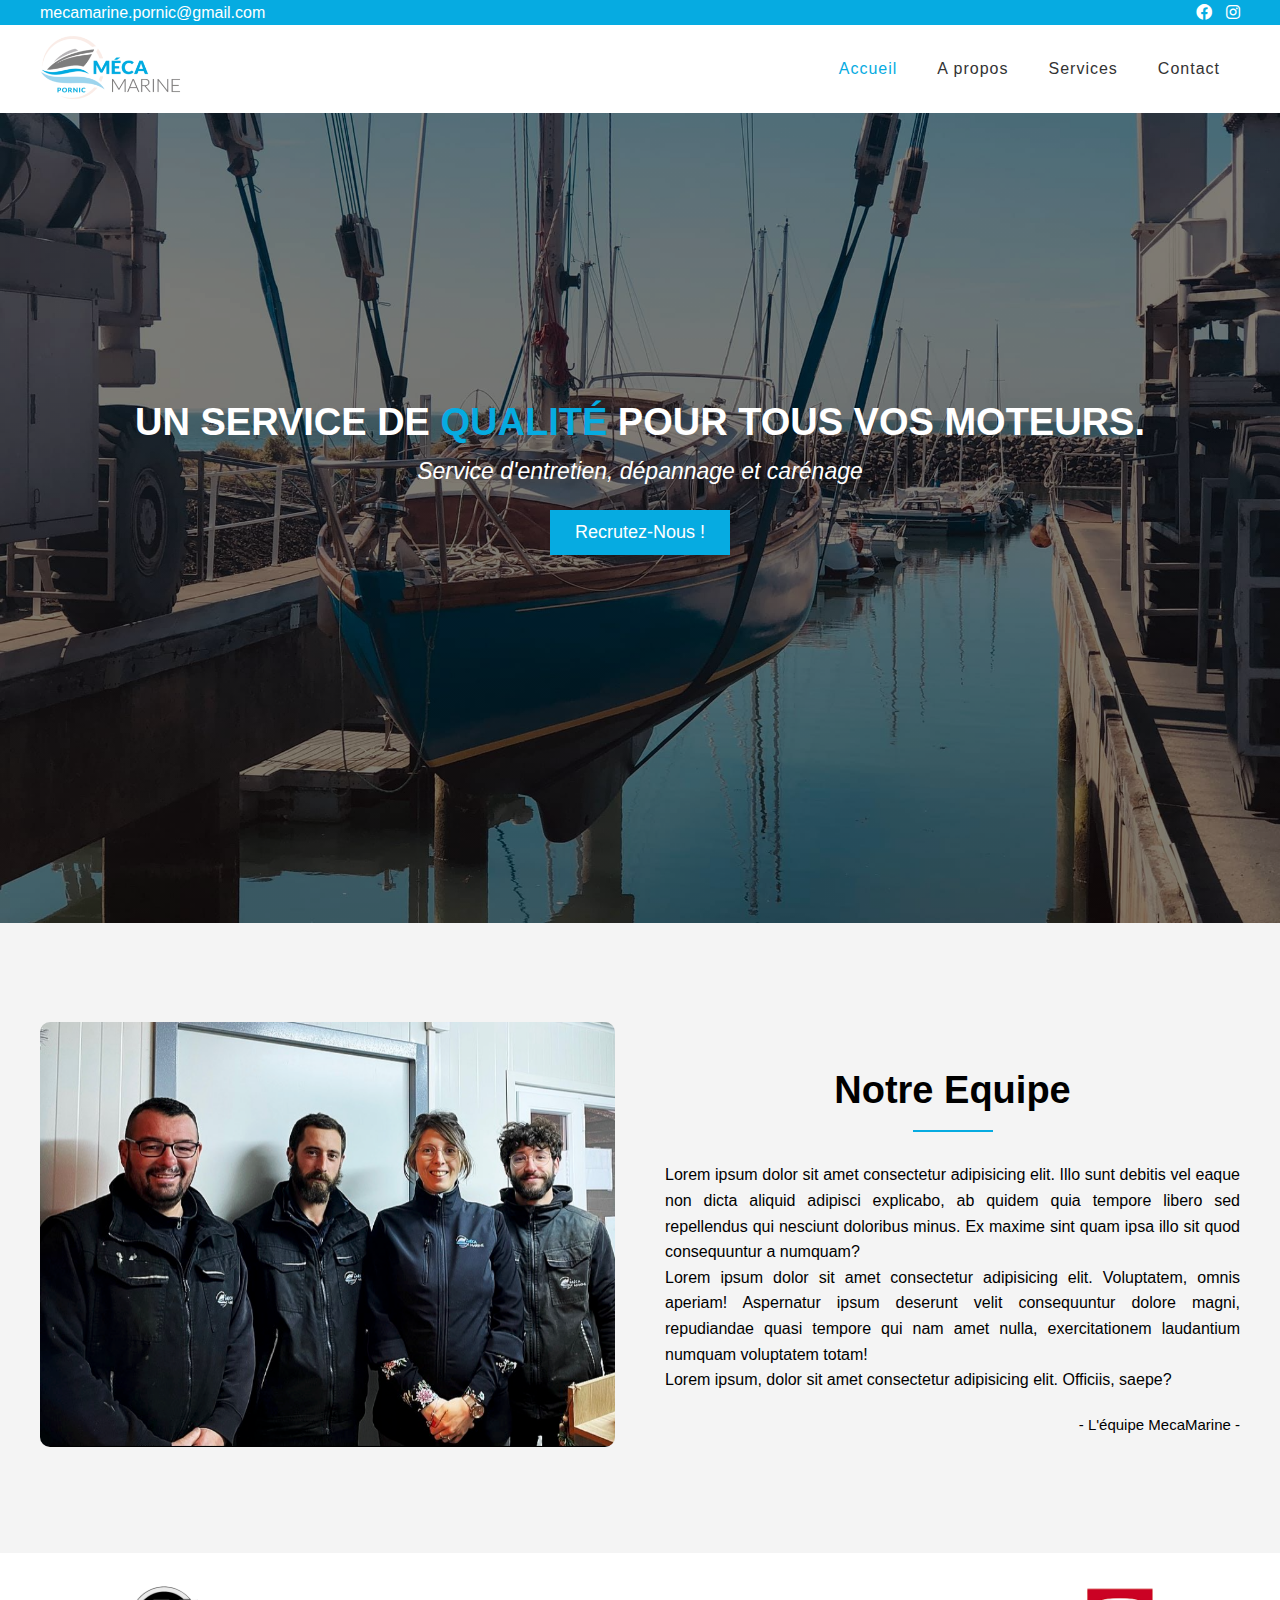
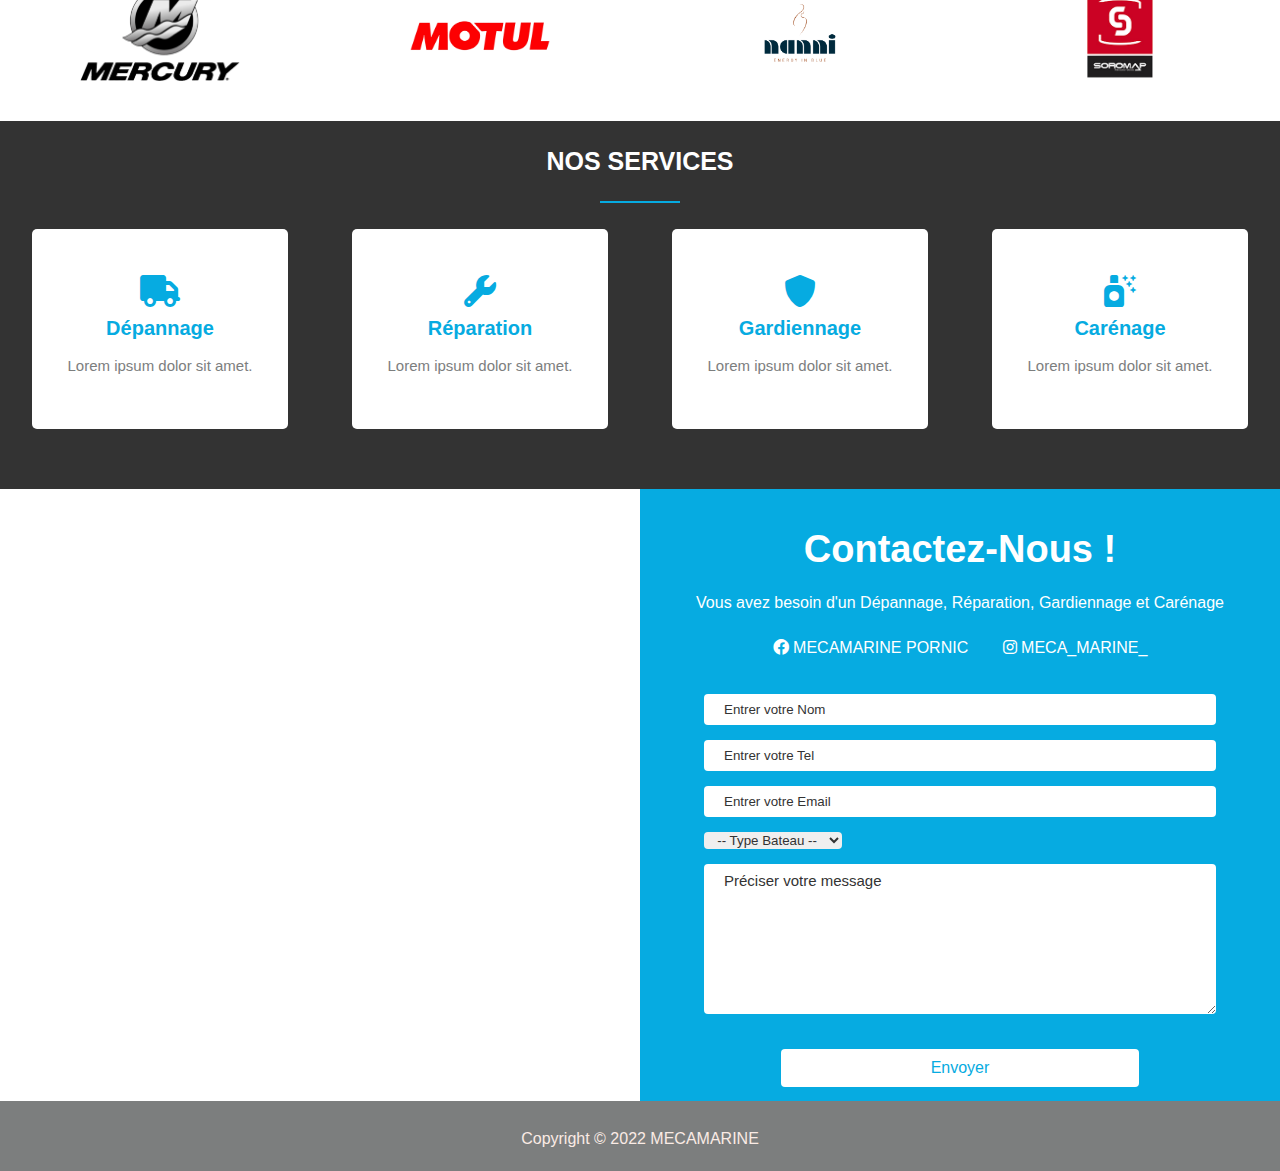
==== index.html @ 8976c01f "mon premier commit" ====
<!DOCTYPE html>
<html lang="en">
<head>
  <meta charset="UTF-8">
  <meta http-equiv="X-UA-Compatible" content="IE=edge">
  <meta name="viewport" content="width=device-width, initial-scale=1.0">
  <link rel="stylesheet" href="https://cdnjs.cloudflare.com/ajax/libs/font-awesome/6.0.0/css/all.min.css" integrity="sha512-9usAa10IRO0HhonpyAIVpjrylPvoDwiPUiKdWk5t3PyolY1cOd4DSE0Ga+ri4AuTroPR5aQvXU9xC6qOPnzFeg==" crossorigin="anonymous" referrerpolicy="no-referrer" />
  <link rel="stylesheet" href="css/main.css">
  <title>MecaMarine</title>
  <link rel="shortcut icon" type="image/x-icon" href="img/favicon.ico">
</head>
<body>

  <!-- Header : Info Contact & Navbar -->
  <header>
    <!-- Info Contact -->
    <div class="info">
      <div class="container">
        <div class="info-left">
          <p>mecamarine.pornic@gmail.com</p>
        </div>
        <div class="info-right">
          <a href="https://www.facebook.com/mecamarine.pornic.9" target="_blank"><i class="fab fa-facebook"></i></a>
          <a href="https://www.instagram.com/meca_marine_" target="_blank"><i class="fab fa-instagram"></i></a>
        </div>
      </div>
    </div>
    <!-- Navigation -->
    <div class="container">
      <div class="nav">
        <div class="logo">
          <img src="img/logo-titre.png" alt="MecaMarine Pornic">
        </div>
        <div class="navbar">
          <ul>
            <li><a class="current" href="index.html">Accueil</a></li>
            <li><a href="#about">A propos</a></li>
            <li><a href="#services">Services</a></li>
            <li><a href="#contact">Contact</a></li>
          </ul>
        </div>
      </div>
    </div>
  </header>

  <!-- Showcase Section-->
  <section id="showcase">
    <div class="container">
      <div class="showcase-content">
        <h1>Un service de <span>qualité</span> pour tous vos moteurs.</h1>
        <p>Service d'entretien, dépannage et carénage</p>
        <!-- Revoir le bouton pour le transformer en lien -->
        <button onclick="window.location.href = '#contact';" class="btn btn-primary">Recrutez-Nous !</button>
      </div>
    </div>
  </section>

  <!-- About Section -->
  <section id="about">
    <div class="container">
      <div class="about-content">
        <div class="about-item">
          <img src="img/about.png" alt="Equipe MecaMarine">
        </div>
        <div class="about-item">
          <h2>Notre Equipe</h2>
          <div class="bottom-line"></div>
          <p>Lorem ipsum dolor sit amet consectetur adipisicing elit. Illo sunt debitis vel eaque non dicta aliquid adipisci explicabo, ab quidem quia tempore libero sed repellendus qui nesciunt doloribus minus. Ex maxime sint quam ipsa illo sit quod consequuntur a numquam?</p>
          <p>Lorem ipsum dolor sit amet consectetur adipisicing elit. Voluptatem, omnis aperiam! Aspernatur ipsum deserunt velit consequuntur dolore magni, repudiandae quasi tempore qui nam amet nulla, exercitationem laudantium numquam voluptatem totam!</p>
          <p>Lorem ipsum, dolor sit amet consectetur adipisicing elit. Officiis, saepe?</p>
          <p class="signature">- L'équipe MecaMarine -</p>
        </div>
      </div>
    </div>
  </section>

  <!-- May be put a blog section in the future -->

  <!-- Services -->
  <section id="services">
    <div class="services-content">
      <div class="services-item">
        <img src="img/mercury.png" alt="Mercury" title="Mercury">
      </div>
      <div class="services-item">
        <img src="img/motul.png" alt="Motul" title="Motul">
      </div>
      <div class="services-item">
        <img src="img/nanni.png" alt="Nanni" title="Nanni">
      </div>
      <div class="services-item">
        <img src="img/soromap.png" alt="Soromap" title="Soromap">
      </div>
    </div>
  </section>

  <!-- WOrk -->

  <section id="work">
    <h1>Nos Services</h1>
    <div class="bottom-line"></div>
    <div class="work-content">
      <div class="work-item">
        <i class="fas fa-truck fa-2x"></i>
        <h2>Dépannage</h2>
        <p>Lorem ipsum dolor sit amet.</p>
      </div>
      <div class="work-item">
        <i class="fas fa-wrench fa-2x"></i>
        <h2>Réparation</h2>
        <p>Lorem ipsum dolor sit amet.</p>
      </div>
      <div class="work-item">
        <i class="fas fa-shield-blank fa-2x"></i>
        <h2>Gardiennage</h2>
        <p>Lorem ipsum dolor sit amet.</p>
      </div>
      <div class="work-item">
        <i class="fas fa-spray-can-sparkles fa-2x"></i>
        <h2>Carénage</h2>
        <p>Lorem ipsum dolor sit amet.</p>
      </div>
    </div>
  </section>

  <!-- Contact Section -->
  <section id="contact">
    <div class="contact-content">
      <div class="contact-item-info">
        <iframe width="100%" height="100%"src="https://www.google.com/maps/embed?pb=!1m18!1m12!1m3!1d2714.675283968208!2d-2.11802088414031!3d47.125034829112145!2m3!1f0!2f0!3f0!3m2!1i1024!2i768!4f13.1!3m3!1m2!1s0x480572cf371f5031%3A0xed2133f4fa08d8af!2s6%20Bis%20Rue%20du%20Capitaine%20Yves%20Allais%2C%2044210%20Pornic!5e0!3m2!1sfr!2sfr!4v1645265931006!5m2!1sfr!2sfr" width="766" height="607" style="border:0;" allowfullscreen="" loading="lazy"></iframe>
      </div>
      <div class="contact-item-form">
        <h1>Contactez-Nous !</h1>
        <p>Vous avez besoin d'un Dépannage, Réparation, Gardiennage et Carénage</p>
        <div class="social">
          <a href="https://www.facebook.com/mecamarine.pornic.9" target="_blank"><i class="fab fa-facebook"></i> MECAMARINE PORNIC</a>
          <a href="https://www.instagram.com/meca_marine_" target="_blank"><i class="fab fa-instagram"></i> MECA_MARINE_</a>
        </div>
        <form name="contact" method="POST" data-netlify="true" data-netlify-recaptcha="true">
          <input type="text" placeholder="Entrer votre Nom">
          <input type="phone" name="phone" id="phone" placeholder="Entrer votre Tel">
          <input type="email" placeholder="Entrer votre Email">
          <select name="sex" id="sex">
            <option value="--Selectionner--" selected>-- Type Bateau --</option>
            <option value="voilier">Voilier</option>
            <option value="semi-rigide">Semi-Rigide</option>
            <option value="vedette">Vedette</option>
            <option value="yacht">Yacht</option>
            <option value="jet-boat">Jet-boat</option>
            <option value="runabout">Runabout</option>
            <option value="other">Autres</option>
          </select>
          <textarea name="message" id="message" placeholder="Préciser votre message"></textarea>
          <div data-netlify-recaptcha="true"></div>
          <input type="submit" class="btn" value="Envoyer">
        </form>
      </div>
    </div>
  </section>

  <!-- Footer -->
  <footer>
    <p>Copyright &copy; 2022 MECAMARINE</p>
  </footer>
</body>
</html>
---- css/main.css ----
@media (max-width: 830px) {
  header .info {
    display: none;
  }
  header .nav {
    -webkit-box-orient: vertical;
    -webkit-box-direction: normal;
        -ms-flex-direction: column;
            flex-direction: column;
    margin-bottom: 15px;
  }
  header .nav .logo {
    margin: 10px 0;
    width: 20% !important;
  }
  header .nav li {
    margin: 0 30px;
  }
  #showcase .showcase-content {
    margin: 0 20px;
  }
  #showcase p {
    padding: 10px 0;
  }
  #showcase button {
    margin-top: 30px;
  }
  #about .about-content {
    -ms-grid-columns: 1fr !important;
        grid-template-columns: 1fr !important;
    gap: 0 !important;
  }
  #about .about-content .about-item {
    margin: 20px 40px;
    text-align: center;
  }
  #about .about-content .about-item img {
    width: 70%;
    margin-top: 20px;
  }
  .services-content {
    -ms-grid-columns: 1fr !important;
        grid-template-columns: 1fr !important;
  }
  .services-content .services-item {
    margin: 40px auto !important;
  }
  #work h1 {
    padding: 50px 0 25px 0 !important;
  }
  .work-content {
    -ms-grid-columns: 1fr !important;
        grid-template-columns: 1fr !important;
  }
  .work-content .work-item {
    width: 90% !important;
    border-radius: 5px !important;
  }
  .contact-content {
    height: 55vh !important;
    -ms-grid-columns: 1fr !important;
        grid-template-columns: 1fr !important;
  }
  .contact-content .contact-item-info {
    display: none;
  }
  .contact-content h1 {
    padding-top: 40px !important;
    font-size: 38px;
  }
  .contact-content form {
    height: 70% !important;
  }
}

@media (max-width: 420px) {
  header .nav li {
    margin: 0;
  }
  header .nav li a {
    font-size: 13px;
  }
  #showcase {
    height: 80vh !important;
  }
  #showcase h1 {
    font-size: 28px !important;
  }
  #showcase p {
    font-size: 16px !important;
  }
  #showcase button {
    margin-top: 30px;
  }
  #about {
    height: 100vh !important;
  }
  #about .about-content .about-item img {
    width: 100%;
    margin-top: 20px;
  }
  .work-content .work-item {
    width: 80% !important;
    margin: 10px auto 30px auto !important;
  }
  #contact .contact-content {
    height: 76vh !important;
  }
  #contact .social a {
    padding: 0 10px !important;
  }
  #contact .contact-item-form form {
    height: 70% !important;
  }
  #contact .contact-item-form form select {
    width: 50% !important;
  }
  footer {
    position: relative;
    bottom: 0;
    left: 0;
  }
}

* {
  margin: 0;
  padding: 0;
  -webkit-box-sizing: border-box;
          box-sizing: border-box;
}

body {
  font-family: Arial, Helvetica, sans-serif;
  line-height: 1.6;
}

a {
  text-decoration: none;
  color: #333;
}

ul {
  list-style: none;
}

img {
  width: 100%;
}

.container {
  max-width: 1200px;
  margin: 0 auto;
}

.btn {
  border: 0;
  text-decoration: none;
  padding: 12px 25px;
}

.btn-primary {
  background: #06abe1;
  color: #fff;
  font-size: 18px;
  border: 0;
  text-decoration: none;
  padding: 12px 25px;
}

.bottom-line {
  height: 2px;
  width: 5rem;
  background: #06abe1;
  display: block;
  margin: 0 auto 1rem auto;
}

header .info {
  background-color: #06abe1;
  height: 25px;
  color: #fff;
}

header .info .container {
  height: 100%;
  display: -webkit-box;
  display: -ms-flexbox;
  display: flex;
  -webkit-box-align: center;
      -ms-flex-align: center;
          align-items: center;
  -webkit-box-pack: justify;
      -ms-flex-pack: justify;
          justify-content: space-between;
}

header .info .container .info-right a {
  color: #fff;
  margin-left: 10px;
  cursor: pointer;
}

header .nav {
  display: -webkit-box;
  display: -ms-flexbox;
  display: flex;
  -webkit-box-align: center;
      -ms-flex-align: center;
          align-items: center;
  -webkit-box-pack: justify;
      -ms-flex-pack: justify;
          justify-content: space-between;
}

header .nav .logo {
  width: 12%;
  padding-top: 10px;
}

header .nav .navbar ul {
  display: -webkit-box;
  display: -ms-flexbox;
  display: flex;
}

header .nav .navbar ul li a {
  padding: 10px 20px;
  letter-spacing: 1px;
}

header .nav .navbar ul li a.current {
  color: #06abe1 !important;
}

header .nav .navbar ul li a:hover {
  color: #06abe1;
  border-bottom: 2px solid #06abe1;
}

#showcase {
  height: 90vh;
  background: -webkit-gradient(linear, left top, left bottom, from(rgba(0, 0, 0, 0.5)), to(rgba(0, 0, 0, 0.5))), url("../img/showcase2.jpeg") center center/cover;
  background: linear-gradient(rgba(0, 0, 0, 0.5), rgba(0, 0, 0, 0.5)), url("../img/showcase2.jpeg") center center/cover;
}

#showcase .container .showcase-content {
  height: 80vh;
  display: -webkit-box;
  display: -ms-flexbox;
  display: flex;
  -webkit-box-orient: vertical;
  -webkit-box-direction: normal;
      -ms-flex-direction: column;
          flex-direction: column;
  -webkit-box-pack: center;
      -ms-flex-pack: center;
          justify-content: center;
  -webkit-box-align: center;
      -ms-flex-align: center;
          align-items: center;
  color: #fff;
}

#showcase .container .showcase-content h1 {
  text-align: center;
  font-size: 38px;
  text-transform: uppercase;
}

#showcase .container .showcase-content h1 span {
  color: #06abe1;
}

#showcase .container .showcase-content p {
  font-size: 23px;
  font-style: italic;
}

#showcase .container .showcase-content button {
  margin-top: 20px;
}

#about {
  height: 70vh;
  background-color: #f4f4f4;
}

#about .container {
  height: 100%;
  margin: 0 auto;
}

#about .about-content {
  height: 100%;
  display: -ms-grid;
  display: grid;
  -ms-grid-columns: 1fr 1fr;
      grid-template-columns: 1fr 1fr;
  -webkit-box-pack: center;
      -ms-flex-pack: center;
          justify-content: center;
  -webkit-box-align: center;
      -ms-flex-align: center;
          align-items: center;
  gap: 50px;
}

#about .about-content .about-item h2 {
  font-size: 38px;
  text-align: center;
  padding: 20px 0 10px 0;
}

#about .about-content .about-item img {
  border-radius: 10px;
}

#about .about-content .about-item p {
  text-align: justify;
}

#about .about-content .about-item .signature {
  padding-top: 20px;
  text-align: right;
  font-size: 15px;
}

#about .about-content .about-item .bottom-line {
  margin-bottom: 30px;
}

.services-content {
  display: -ms-grid;
  display: grid;
  -ms-grid-columns: (1fr)[4];
      grid-template-columns: repeat(4, 1fr);
  -webkit-box-align: center;
      -ms-flex-align: center;
          align-items: center;
  -webkit-box-pack: center;
      -ms-flex-pack: center;
          justify-content: center;
  text-align: center;
}

.services-content .services-item {
  width: 50%;
  margin: 20px auto;
}

.services-content .services-item:nth-child(3) {
  width: 60%;
}

#work {
  background-color: #333;
}

#work h1 {
  text-align: center;
  padding: 20px 0;
  text-transform: uppercase;
  font-size: 25px;
  color: #fff;
}

#work .work-content {
  display: -ms-grid;
  display: grid;
  -ms-grid-columns: (1fr)[4];
      grid-template-columns: repeat(4, 1fr);
  -webkit-box-align: center;
      -ms-flex-align: center;
          align-items: center;
  -webkit-box-pack: center;
      -ms-flex-pack: center;
          justify-content: center;
  text-align: center;
}

#work .work-content .work-item {
  display: -webkit-box;
  display: -ms-flexbox;
  display: flex;
  -webkit-box-orient: vertical;
  -webkit-box-direction: normal;
      -ms-flex-direction: column;
          flex-direction: column;
  -webkit-box-align: center;
      -ms-flex-align: center;
          align-items: center;
  -webkit-box-pack: center;
      -ms-flex-pack: center;
          justify-content: center;
  background-color: #fff;
  color: #fff;
  width: 80%;
  height: 200px;
  border-radius: 5px;
  margin: 10px auto 60px auto;
}

#work .work-content .work-item i {
  padding: 5px;
  color: #06abe1;
}

#work .work-content .work-item h2 {
  font-size: 20px;
  color: #06abe1;
}

#work .work-content .work-item p {
  font-size: 15px;
  color: #7c7e7e;
  margin: 10px;
}

#contact .contact-content {
  height: 68vh;
  display: -ms-grid;
  display: grid;
  -ms-grid-columns: 1fr 1fr;
      grid-template-columns: 1fr 1fr;
}

#contact .contact-content .contact-item-form {
  height: 100%;
  background-color: #06abe1;
}

#contact .contact-content .contact-item-form h1 {
  padding-top: 30px;
  color: #fff;
  text-align: center;
  font-size: 38px;
}

#contact .contact-content .contact-item-form p {
  color: #fff;
  text-align: center;
  padding-top: 10px;
}

#contact .contact-content .contact-item-form .social {
  padding-top: 20px;
  text-align: center;
}

#contact .contact-content .contact-item-form .social a {
  color: #fff;
  padding: 0 15px;
}

#contact .contact-content .contact-item-form form {
  height: 75%;
  display: -webkit-box;
  display: -ms-flexbox;
  display: flex;
  -webkit-box-orient: vertical;
  -webkit-box-direction: normal;
      -ms-flex-direction: column;
          flex-direction: column;
  -webkit-box-pack: center;
      -ms-flex-pack: center;
          justify-content: center;
  text-align: center;
  width: 80%;
  margin: 0 auto 0 auto;
}

#contact .contact-content .contact-item-form form input {
  margin-bottom: 15px;
  padding: 8px 20px;
  border: none;
  border-radius: 4px;
  outline: none;
}

#contact .contact-content .contact-item-form form input::-webkit-input-placeholder {
  color: #333;
}

#contact .contact-content .contact-item-form form input:-ms-input-placeholder {
  color: #333;
}

#contact .contact-content .contact-item-form form input::-ms-input-placeholder {
  color: #333;
}

#contact .contact-content .contact-item-form form input::placeholder {
  color: #333;
}

#contact .contact-content .contact-item-form form select {
  width: 27%;
  text-align: center;
  margin: 0 0 15px 0;
  border: none;
  border-radius: 4px;
  outline: none;
  color: #333;
}

#contact .contact-content .contact-item-form form textarea {
  margin-bottom: 20px;
  height: 150px;
  border: none;
  border-radius: 4px;
  padding: 8px 20px;
  font-family: Arial, Helvetica, sans-serif;
  font-size: 15px;
  outline: none;
}

#contact .contact-content .contact-item-form form textarea::-webkit-input-placeholder {
  color: #333;
}

#contact .contact-content .contact-item-form form textarea:-ms-input-placeholder {
  color: #333;
}

#contact .contact-content .contact-item-form form textarea::-ms-input-placeholder {
  color: #333;
}

#contact .contact-content .contact-item-form form textarea::placeholder {
  color: #333;
}

#contact .contact-content .contact-item-form form .btn {
  text-align: center;
  width: 70%;
  margin: 0 auto;
  background-color: #fff;
  color: #06abe1;
  font-size: 16px;
  padding: 10px 0;
  margin-top: 15px;
  cursor: pointer;
}

#contact .contact-content .contact-item-form form .btn:hover {
  -webkit-transition: all 1s ease-in-out;
  transition: all 1s ease-in-out;
  background-color: #7c7e7e;
  color: #fff;
}

footer {
  background-color: #7c7e7e;
  height: 70px;
}

footer p {
  text-align: center;
  padding-top: 25px;
  color: #faebe5;
}
/*# sourceMappingURL=main.css.map */
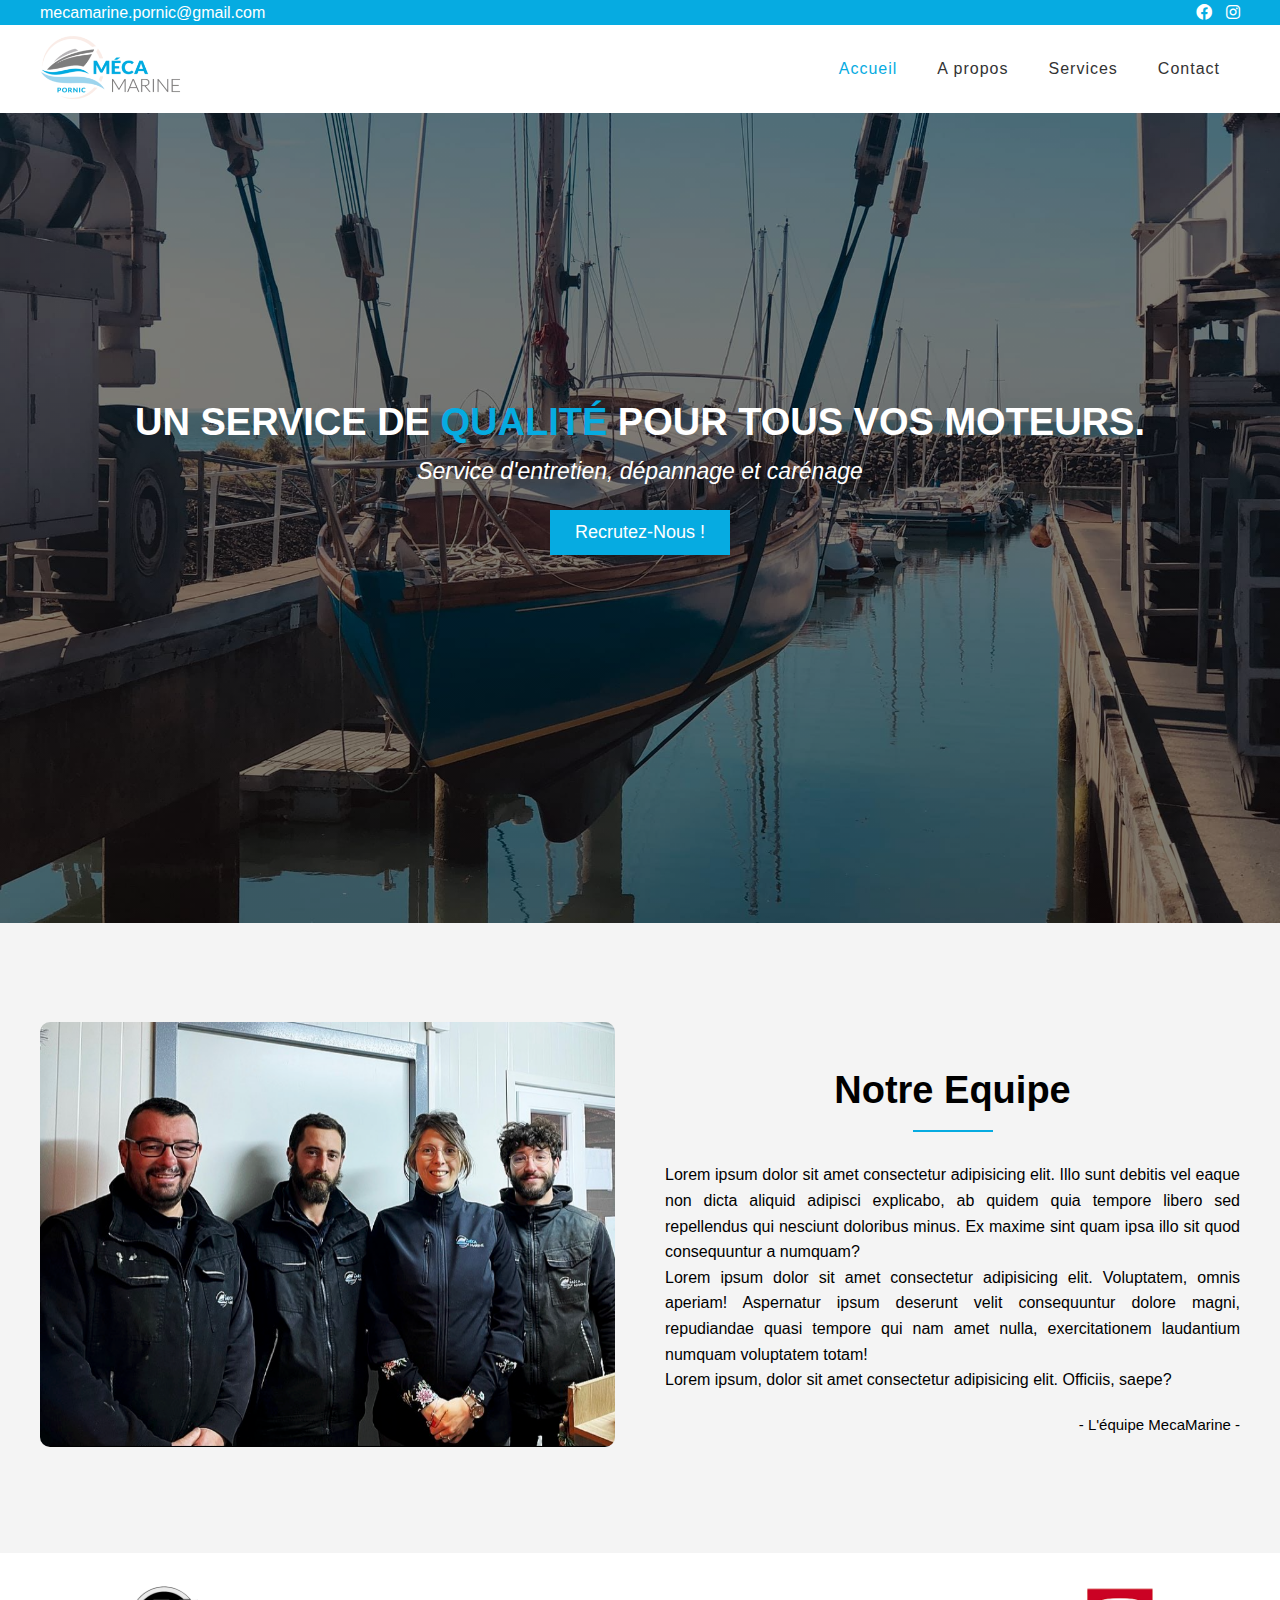
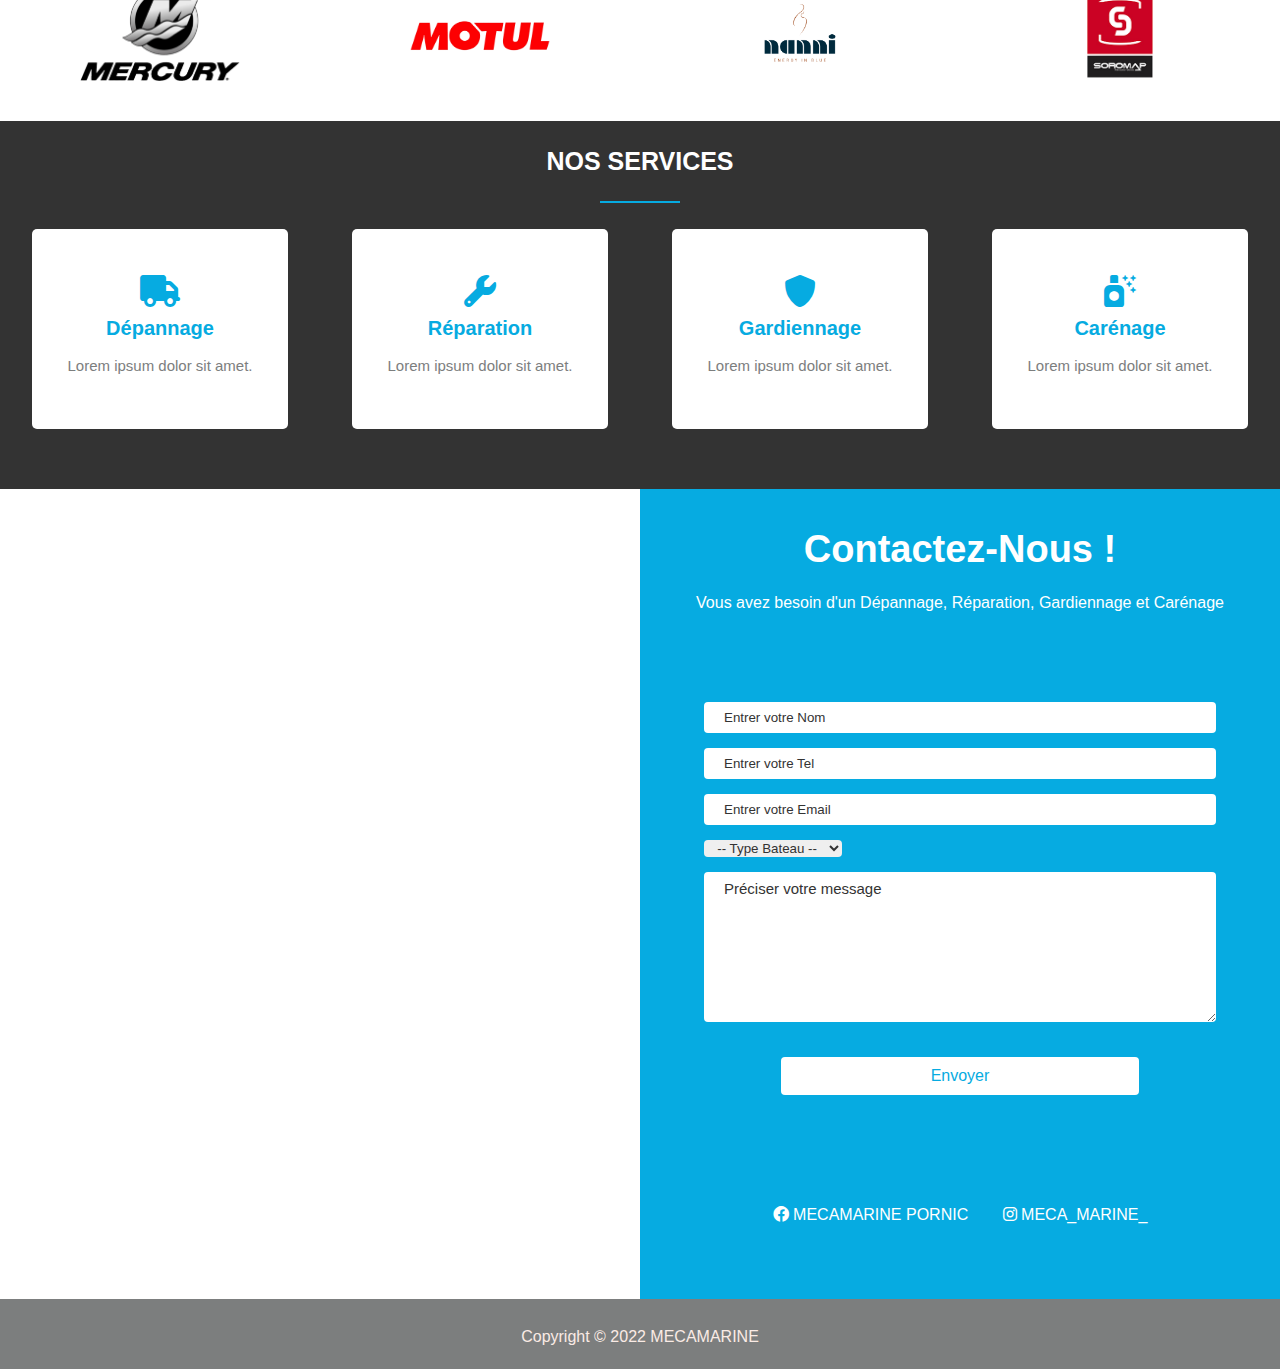
==== commit da6fb5e0: "fourth commit" ====
--- a/index.html
+++ b/index.html
@@ -62,7 +62,7 @@
         <div class="about-item">
           <img src="img/about.png" alt="Equipe MecaMarine">
         </div>
-        <div class="about-item">
+        <div class="about-item team">
           <h2>Notre Equipe</h2>
           <div class="bottom-line"></div>
           <p>Lorem ipsum dolor sit amet consectetur adipisicing elit. Illo sunt debitis vel eaque non dicta aliquid adipisci explicabo, ab quidem quia tempore libero sed repellendus qui nesciunt doloribus minus. Ex maxime sint quam ipsa illo sit quod consequuntur a numquam?</p>
@@ -132,10 +132,6 @@
       <div class="contact-item-form">
         <h1>Contactez-Nous !</h1>
         <p>Vous avez besoin d'un Dépannage, Réparation, Gardiennage et Carénage</p>
-        <div class="social">
-          <a href="https://www.facebook.com/mecamarine.pornic.9" target="_blank"><i class="fab fa-facebook"></i> MECAMARINE PORNIC</a>
-          <a href="https://www.instagram.com/meca_marine_" target="_blank"><i class="fab fa-instagram"></i> MECA_MARINE_</a>
-        </div>
         <form name="contact" method="POST" data-netlify="true" data-netlify-recaptcha="true">
           <input type="text" placeholder="Entrer votre Nom">
           <input type="phone" name="phone" id="phone" placeholder="Entrer votre Tel">
@@ -154,6 +150,10 @@
           <div data-netlify-recaptcha="true"></div>
           <input type="submit" class="btn" value="Envoyer">
         </form>
+        <div class="social">
+          <a href="https://www.facebook.com/mecamarine.pornic.9" target="_blank"><i class="fab fa-facebook"></i> MECAMARINE PORNIC</a>
+          <a href="https://www.instagram.com/meca_marine_" target="_blank"><i class="fab fa-instagram"></i> MECA_MARINE_</a>
+        </div>
       </div>
     </div>
   </section>
--- a/css/main.css
+++ b/css/main.css
@@ -38,6 +38,9 @@
     width: 70%;
     margin-top: 20px;
   }
+  #about .about-content .team {
+    padding-bottom: 70px;
+  }
   .services-content {
     -ms-grid-columns: 1fr !important;
         grid-template-columns: 1fr !important;
@@ -93,24 +96,31 @@
     margin-top: 30px;
   }
   #about {
-    height: 100vh !important;
+    height: 120vh !important;
+  }
+  #about .about-content {
+    margin: 0 0 50px !important;
   }
   #about .about-content .about-item img {
     width: 100%;
-    margin-top: 20px;
+    margin-top: 20px !important;
+  }
+  .services-content {
+    margin-top: 60px;
   }
   .work-content .work-item {
     width: 80% !important;
     margin: 10px auto 30px auto !important;
   }
   #contact .contact-content {
-    height: 76vh !important;
+    height: 95vh !important;
   }
   #contact .social a {
-    padding: 0 10px !important;
+    margin: 10px 0;
+    padding: 20px 10px !important;
   }
   #contact .contact-item-form form {
-    height: 70% !important;
+    height: 60% !important;
   }
   #contact .contact-item-form form select {
     width: 50% !important;
@@ -417,7 +427,7 @@
 }
 
 #contact .contact-content {
-  height: 68vh;
+  height: 90vh;
   display: -ms-grid;
   display: grid;
   -ms-grid-columns: 1fr 1fr;
@@ -453,7 +463,7 @@
 }
 
 #contact .contact-content .contact-item-form form {
-  height: 75%;
+  height: 70%;
   display: -webkit-box;
   display: -ms-flexbox;
   display: flex;
